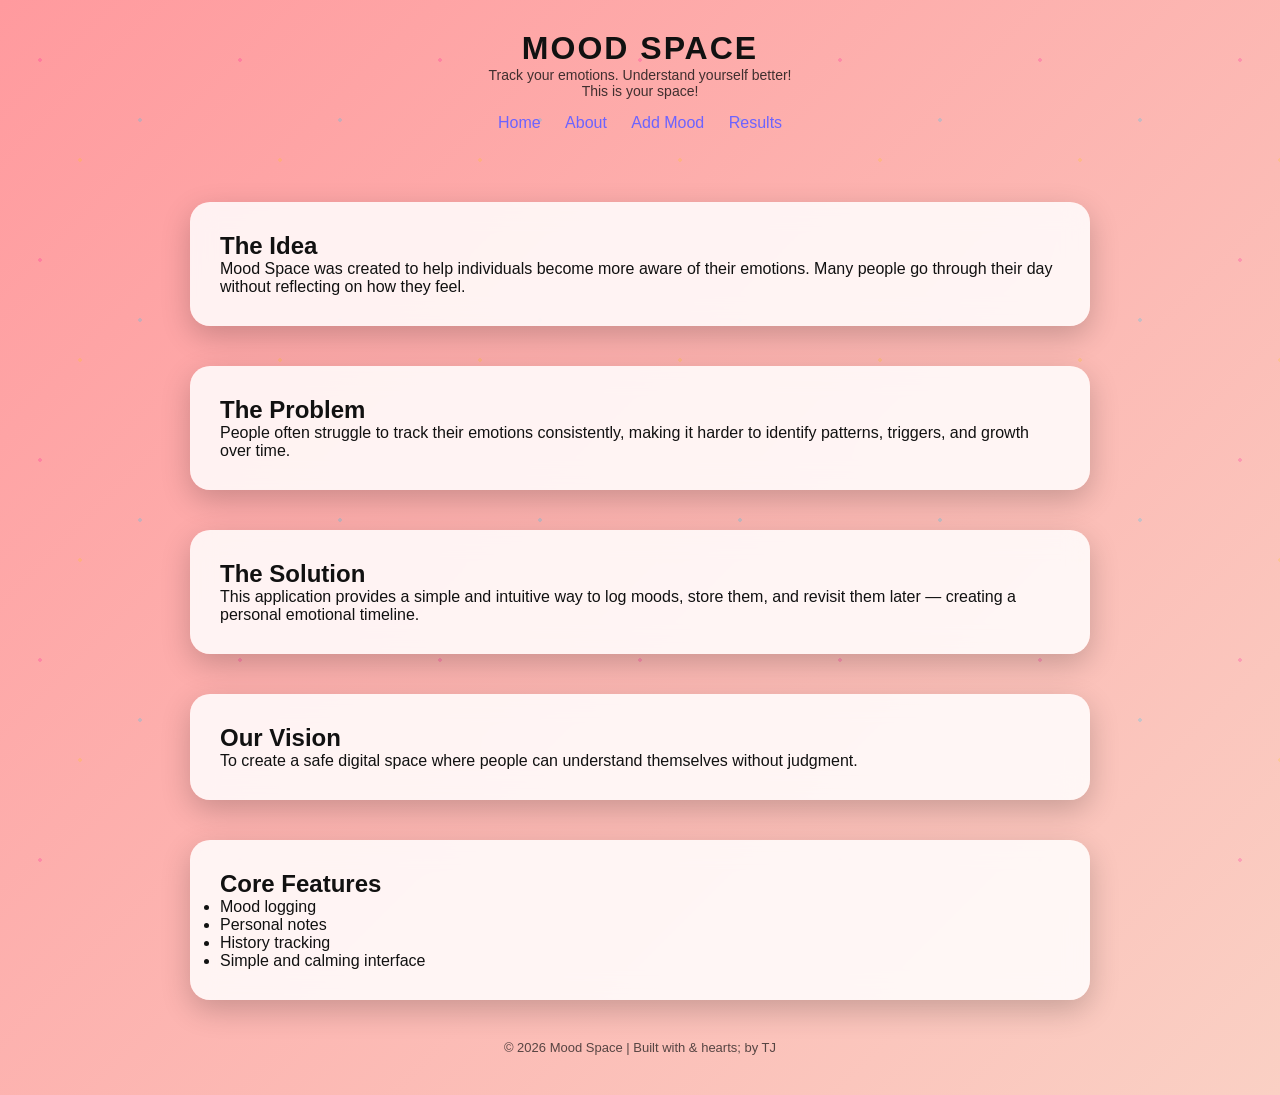
==== about.html @ 7ca96eb5 "Remove Google Fonts link for Permanent Marker from multiple HTML files" ====
<!doctype html>
<html lang="en">
  <head>
    <meta charset="UTF-8" />
    <meta name="viewport" content="width=device-width, initial-scale=1.0" />
    <link rel="stylesheet" href="style.css">
    <title>About|MoodSpace</title>
  </head>
  <body>
    <div class="scribble-bg"></div>
    <header>
       <h1>MOOD SPACE</h1>
      <p>Track your emotions. Understand yourself better!</p>
    
      <p>This is your space!</p>
      <nav>
        <a href="index.html">Home</a>
        <a href="about.html">About</a>
        <a href="mood.html">Add Mood</a>
        <a href="result.html">Results</a>
      </nav>
    </header>

    <main>
      <section>
        <h2>The Idea</h2>
        <p>
          Mood Space was created to help individuals become more aware of their
          emotions. Many people go through their day without reflecting on how
          they feel.
        </p>
      </section>

      <section>
        <h2>The Problem</h2>
        <p>
          People often struggle to track their emotions consistently, making it
          harder to identify patterns, triggers, and growth over time.
        </p>
      </section>

      <section>
        <h2>The Solution</h2>
        <p>
          This application provides a simple and intuitive way to log moods,
          store them, and revisit them later — creating a personal emotional
          timeline.
        </p>
      </section>

      <section class="vision">
        <h2>Our Vision</h2>
        <p>
          To create a safe digital space where people can understand themselves
          without judgment.
        </p>
      </section>

      <section class="features-list">
        <h2>Core Features</h2>
        <ul>
          <li>Mood logging</li>
          <li>Personal notes</li>
          <li>History tracking</li>
          <li>Simple and calming interface</li>
        </ul>
      </section>

      <footer>
        <p>© 2026 Mood Space | Built with & hearts; by TJ</p>
      </footer>
    </main>

    <script src="script.js"></script>
  </body>
</html>
---- style.css ----
/* RESET */
* {
  margin: 0;
  padding: 0;
  box-sizing: border-box;
  transition: all 0.3s ease;
}

/* background scribble */
.scribble-bg {
  position: fixed;
  top: 0;
  left: 0;
  width: 100%;
  height: 100%;
  pointer-events: none;

  background-image:
    radial-gradient(
      circle at 20% 30%,
      rgba(255, 0, 150, 0.2) 2px,
      transparent 2px
    ),
    radial-gradient(
      circle at 70% 60%,
      rgba(0, 200, 255, 0.2) 2px,
      transparent 2px
    ),
    radial-gradient(
      circle at 40% 80%,
      rgba(255, 200, 0, 0.2) 2px,
      transparent 2px
    );

  background-size: 200px 200px;
  animation: floatBg 20s linear infinite;
  z-index: 0;
}

@keyframes floatBg {
  from {
    transform: translateY(0px);
  }
  to {
    transform: translateY(-200px);
  }
}

body {
  font-family: "Segoe UI", sans-serif;
  color: #111;

  background: linear-gradient(135deg, #ff9a9e, #fad0c4, #fbc2eb, #a18cd1);

  background-size: 300% 300%;
  animation: gradientMove 10s ease infinite;
}

/* HEADER */
header {
  text-align: center;
  padding: 30px 20px;
}

header h1 {
  font-size: 32px;
  letter-spacing: 2px;
}

header p {
  font-size: 14px;
  opacity: 0.8;
}

/* NAV */
nav {
  margin-top: 15px;
}

nav a {
  margin: 0 10px;
  text-decoration: none;
  color: #6c63ff;
  font-weight: 500;
}

nav a:hover {
  text-decoration: underline;
}

/* SECTIONS */
section {
  margin: 40px auto;
  padding: 30px;
  max-width: 900px;
  border-radius: 20px;

  background: rgba(255, 255, 255, 0.85);
  backdrop-filter: blur(12px);

  box-shadow: 0 10px 30px rgba(0, 0, 0, 0.2);
}

/* home page  */
/* QUOTE */
.quote p {
  font-family: "Permanent Marker", cursive;
  font-size: 1.5rem;
  transform: rotate(-2deg);
  color: #ff4ecd;
}

.floating-words span {
  position: absolute;
  font-family: "Permanent Marker", cursive;
  font-size: 2rem;
  opacity: 0.1;
  animation: floatWords 10s infinite ease-in-out;
}

.floating-words span:nth-child(1) {
  top: 20%;
  left: 10%;
}
.floating-words span:nth-child(2) {
  top: 50%;
  left: 70%;
}
.floating-words span:nth-child(3) {
  top: 80%;
  left: 30%;
}
.floating-words span:nth-child(4) {
  top: 30%;
  left: 50%;
}

@keyframes floatWords {
  0% {
    transform: translateY(0);
  }
  50% {
    transform: translateY(-20px);
  }
  100% {
    transform: translateY(0);
  }
}

/* HERO */
.hero {
  text-align: center;
  background: linear-gradient(135deg, #ffecd2, #fcb69f);
}

.hero h2 {
  font-size: 36px;
  margin-bottom: 10px;
}

.hero button {
  margin-top: 15px;
  padding: 10px 20px;
  border: none;
  border-radius: 8px;
  background: #6c63ff;
  color: white;
  cursor: pointer;
}

.hero button:hover {
  transform: scale(1.05);
}

/* CARDS */
.card,
.stat-card {
  padding: 20px;
  border-radius: 15px;
  background: white;

  box-shadow: 0 8px 20px rgba(0, 0, 0, 0.15);

  border-left: 6px solid #6c63ff;
}

.card:nth-child(odd) {
  transform: rotate(-1deg);
}

.card:nth-child(even) {
  transform: rotate(1deg);
}

.card:nth-child(2) {
  border-left: 6px solid #ff6b6b;
}

.card:nth-child(3) {
  border-left: 6px solid #00c9a7;
}

.card:hover,
.stat-card:hover {
  transform: scale(1.03) rotate(-1deg);
}

/* FEATURES GRID FEEL */

.features {
  background: linear-gradient(135deg, #a1c4fd, #c2e9fb);
}

.stats {
  background: linear-gradient(135deg, #fbc2eb, #a6c1ee);
}

.features,
.stats {
  display: flex;
  flex-direction: column;
  gap: 10px;
}

/* QUOTE */
.quote {
  background: linear-gradient(135deg, #ffdde1, #ee9ca7);
  text-align: center;
  font-style: italic;
  font-size: 18px;
}

/* FORM */
.form-section form {
  display: flex;
  flex-direction: column;
  gap: 10px;
}

input,
select,
textarea {
  padding: 10px;
  border-radius: 8px;
  border: 1px solid #ccc;
}

.happy {
  background: #ffe066;
}
.sad {
  background: #74c0fc;
}
.angry {
  background: #ff6b6b;
}
.excited {
  background: #ff9f1c;
}
.tired {
  background: #adb5bd;
}

:root {
  --happy: #ffe066;
  --sad: #4dabf7;
  --angry: #ff6b6b;
  --calm: #a0e7e5;
  --dark: #111;
}

button {
  padding: 12px;
  border-radius: 10px;
  border: none;

  background: linear-gradient(135deg, #ff6b6b, #6c63ff);
  color: white;
  font-weight: bold;

  cursor: pointer;
}

button:hover {
  transform: scale(1.08);
  box-shadow: 0 5px 20px rgba(0, 0, 0, 0.3);
}

/* RESULT BOX */
#resultList {
  margin-top: 15px;
}

#resultList div {
  background: white;
  padding: 10px;
  border-radius: 8px;
  margin-bottom: 10px;
}

/* FOOTER */
footer {
  text-align: center;
  margin: 40px 0;
  font-size: 13px;
  opacity: 0.7;
}

/* FADE IN ANIMATION */
section {
  opacity: 0;
  transform: translateY(20px);
  animation: fadeIn 0.6s forwards;
}

@keyframes fadeIn {
  to {
    opacity: 1;
    transform: translateY(0);
  }
}

@keyframes gradientMove {
  0% {
    background-position: 0% 50%;
  }
  50% {
    background-position: 100% 50%;
  }
  100% {
    background-position: 0% 50%;
  }
}
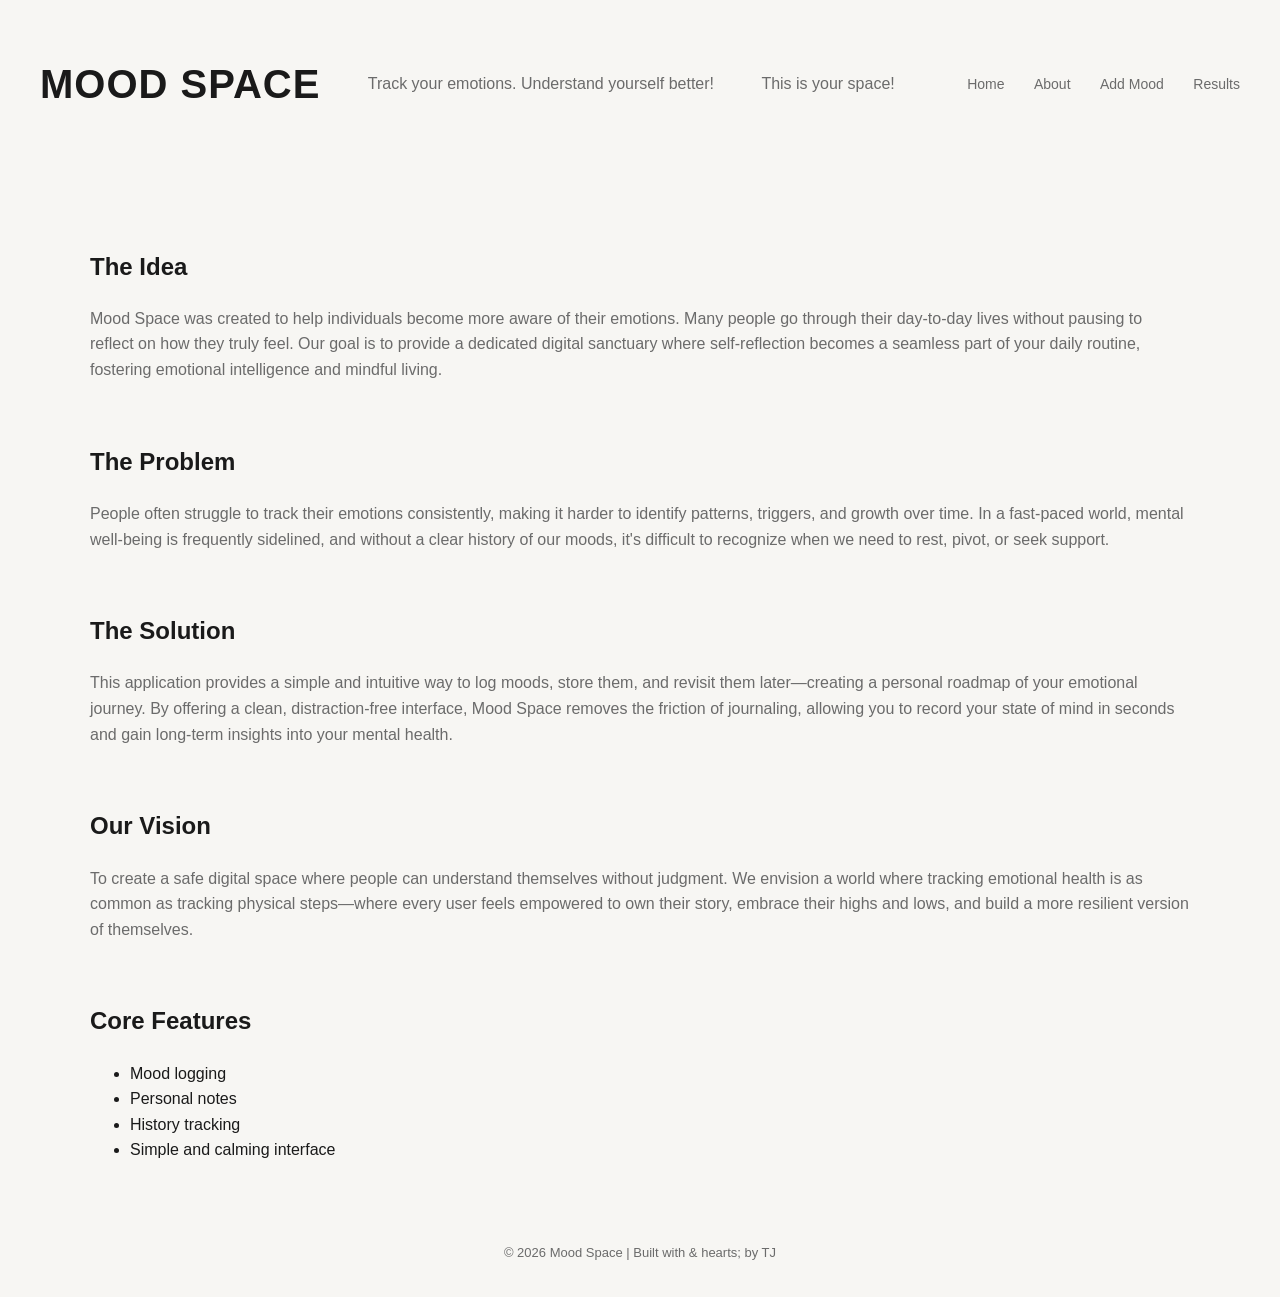
==== commit 6d420a3b: "Refactor content in about.html for clarity and improved emotional engagement" ====
--- a/about.html
+++ b/about.html
@@ -3,15 +3,15 @@
   <head>
     <meta charset="UTF-8" />
     <meta name="viewport" content="width=device-width, initial-scale=1.0" />
-    <link rel="stylesheet" href="style.css">
+    <link rel="stylesheet" href="style.css" />
     <title>About|MoodSpace</title>
   </head>
   <body>
     <div class="scribble-bg"></div>
     <header>
-       <h1>MOOD SPACE</h1>
+      <h1>MOOD SPACE</h1>
       <p>Track your emotions. Understand yourself better!</p>
-    
+
       <p>This is your space!</p>
       <nav>
         <a href="index.html">Home</a>
@@ -26,8 +26,11 @@
         <h2>The Idea</h2>
         <p>
           Mood Space was created to help individuals become more aware of their
-          emotions. Many people go through their day without reflecting on how
-          they feel.
+          emotions. Many people go through their day-to-day lives without
+          pausing to reflect on how they truly feel. Our goal is to provide a
+          dedicated digital sanctuary where self-reflection becomes a seamless
+          part of your daily routine, fostering emotional intelligence and
+          mindful living.
         </p>
       </section>
 
@@ -35,7 +38,10 @@
         <h2>The Problem</h2>
         <p>
           People often struggle to track their emotions consistently, making it
-          harder to identify patterns, triggers, and growth over time.
+          harder to identify patterns, triggers, and growth over time. In a
+          fast-paced world, mental well-being is frequently sidelined, and
+          without a clear history of our moods, it's difficult to recognize when
+          we need to rest, pivot, or seek support.
         </p>
       </section>
 
@@ -43,8 +49,11 @@
         <h2>The Solution</h2>
         <p>
           This application provides a simple and intuitive way to log moods,
-          store them, and revisit them later — creating a personal emotional
-          timeline.
+          store them, and revisit them later—creating a personal roadmap of your
+          emotional journey. By offering a clean, distraction-free interface,
+          Mood Space removes the friction of journaling, allowing you to record
+          your state of mind in seconds and gain long-term insights into your
+          mental health.
         </p>
       </section>
 
@@ -52,7 +61,10 @@
         <h2>Our Vision</h2>
         <p>
           To create a safe digital space where people can understand themselves
-          without judgment.
+          without judgment. We envision a world where tracking emotional health
+          is as common as tracking physical steps—where every user feels
+          empowered to own their story, embrace their highs and lows, and build
+          a more resilient version of themselves.
         </p>
       </section>
 
--- a/style.css
+++ b/style.css
@@ -1,333 +1,272 @@
-/* RESET */
-* {
+/* =========================
+   MOOD SPACE DESIGN SYSTEM
+   ========================= */
+
+:root {
+  --bg: #f7f6f3;
+  --surface: #ffffff;
+
+  --text-main: #1a1a1a;
+  --text-secondary: #6b6b6b;
+
+  --accent: #6b6bff;
+
+  --happy: #e6c97a;
+  --sad: #7a9cc6;
+  --angry: #c46b6b;
+  --excited: #b48ead;
+  --tired: #9e9e9e;
+
+  --radius: 16px;
+}
+
+/* =========================
+   BASE
+   ========================= */
+
+body {
   margin: 0;
-  padding: 0;
-  box-sizing: border-box;
-  transition: all 0.3s ease;
-}
-
-/* background scribble */
-.scribble-bg {
-  position: fixed;
-  top: 0;
-  left: 0;
-  width: 100%;
-  height: 100%;
-  pointer-events: none;
-
-  background-image:
-    radial-gradient(
-      circle at 20% 30%,
-      rgba(255, 0, 150, 0.2) 2px,
-      transparent 2px
-    ),
-    radial-gradient(
-      circle at 70% 60%,
-      rgba(0, 200, 255, 0.2) 2px,
-      transparent 2px
-    ),
-    radial-gradient(
-      circle at 40% 80%,
-      rgba(255, 200, 0, 0.2) 2px,
-      transparent 2px
-    );
-
-  background-size: 200px 200px;
-  animation: floatBg 20s linear infinite;
-  z-index: 0;
-}
-
-@keyframes floatBg {
-  from {
-    transform: translateY(0px);
-  }
-  to {
-    transform: translateY(-200px);
-  }
-}
-
-body {
-  font-family: "Segoe UI", sans-serif;
-  color: #111;
-
-  background: linear-gradient(135deg, #ff9a9e, #fad0c4, #fbc2eb, #a18cd1);
-
-  background-size: 300% 300%;
-  animation: gradientMove 10s ease infinite;
-}
-
-/* HEADER */
+  font-family: 'Inter', sans-serif;
+  background: var(--bg);
+  color: var(--text-main);
+  line-height: 1.6;
+}
+
+/* =========================
+   LAYOUT
+   ========================= */
+
+main {
+  max-width: 1100px;
+  margin: 0 auto;
+  padding: 20px;
+}
+
+section {
+  margin: 60px 0;
+}
+
+/* =========================
+   HEADER + NAV
+   ========================= */
+
 header {
+  display: flex;
+  justify-content: space-between;
+  align-items: center;
+  padding: 25px 40px;
+}
+
+header h1 {
+  font-size: 40px;
+  letter-spacing: 1px;
+}
+
+nav a {
+  margin-left: 25px;
+  text-decoration: none;
+  color: var(--text-secondary);
+  font-size: 14px;
+  font-weight: 500;
+  transition: 0.2s;
+}
+
+nav a:hover {
+  color: var(--text-main);
+}
+
+/* =========================
+   HERO
+   ========================= */
+
+.hero {
+  margin: 0;
   text-align: center;
-  padding: 30px 20px;
-}
-
-header h1 {
-  font-size: 32px;
-  letter-spacing: 2px;
-}
-
-header p {
+  padding: 80px 20px;
+}
+
+.hero h2 {
+  font-size: 2.5rem;
+  font-weight: 600;
+}
+
+.hero p {
+  max-width: 600px;
+  margin: 10px auto;
+  color: var(--text-secondary);
+}
+
+/* =========================
+   BUTTON
+   ========================= */
+
+button {
+  margin-top: 20px;
+  padding: 12px 24px;
+  border-radius: 999px;
+  border: none;
+
+  background: var(--text-main);
+  color: white;
+
   font-size: 14px;
-  opacity: 0.8;
-}
-
-/* NAV */
-nav {
-  margin-top: 15px;
-}
-
-nav a {
-  margin: 0 10px;
-  text-decoration: none;
-  color: #6c63ff;
-  font-weight: 500;
-}
-
-nav a:hover {
-  text-decoration: underline;
-}
-
-/* SECTIONS */
-section {
-  margin: 40px auto;
-  padding: 30px;
-  max-width: 900px;
-  border-radius: 20px;
-
-  background: rgba(255, 255, 255, 0.85);
-  backdrop-filter: blur(12px);
-
-  box-shadow: 0 10px 30px rgba(0, 0, 0, 0.2);
-}
-
-/* home page  */
-/* QUOTE */
-.quote p {
-  font-family: "Permanent Marker", cursive;
-  font-size: 1.5rem;
-  transform: rotate(-2deg);
-  color: #ff4ecd;
-}
-
-.floating-words span {
-  position: absolute;
-  font-family: "Permanent Marker", cursive;
-  font-size: 2rem;
-  opacity: 0.1;
-  animation: floatWords 10s infinite ease-in-out;
-}
-
-.floating-words span:nth-child(1) {
-  top: 20%;
-  left: 10%;
-}
-.floating-words span:nth-child(2) {
-  top: 50%;
-  left: 70%;
-}
-.floating-words span:nth-child(3) {
-  top: 80%;
-  left: 30%;
-}
-.floating-words span:nth-child(4) {
-  top: 30%;
-  left: 50%;
-}
-
-@keyframes floatWords {
-  0% {
-    transform: translateY(0);
-  }
-  50% {
-    transform: translateY(-20px);
-  }
-  100% {
-    transform: translateY(0);
-  }
-}
-
-/* HERO */
-.hero {
-  text-align: center;
-  background: linear-gradient(135deg, #ffecd2, #fcb69f);
-}
-
-.hero h2 {
-  font-size: 36px;
-  margin-bottom: 10px;
-}
-
-.hero button {
-  margin-top: 15px;
-  padding: 10px 20px;
-  border: none;
-  border-radius: 8px;
-  background: #6c63ff;
-  color: white;
   cursor: pointer;
-}
-
-.hero button:hover {
-  transform: scale(1.05);
-}
-
-/* CARDS */
+
+  transition: all 0.25s ease;
+}
+
+button:hover {
+  transform: translateY(-2px);
+  background: #333;
+}
+
+/* =========================
+   CARDS + FEATURES
+   ========================= */
+
+.features {
+  display: grid;
+  grid-template-columns: repeat(auto-fit, minmax(250px, 1fr));
+  gap: 20px;
+}
+
 .card,
-.stat-card {
-  padding: 20px;
-  border-radius: 15px;
-  background: white;
-
-  box-shadow: 0 8px 20px rgba(0, 0, 0, 0.15);
-
-  border-left: 6px solid #6c63ff;
-}
-
-.card:nth-child(odd) {
-  transform: rotate(-1deg);
-}
-
-.card:nth-child(even) {
-  transform: rotate(1deg);
-}
-
-.card:nth-child(2) {
-  border-left: 6px solid #ff6b6b;
-}
-
-.card:nth-child(3) {
-  border-left: 6px solid #00c9a7;
-}
-
-.card:hover,
-.stat-card:hover {
-  transform: scale(1.03) rotate(-1deg);
-}
-
-/* FEATURES GRID FEEL */
-
-.features {
-  background: linear-gradient(135deg, #a1c4fd, #c2e9fb);
-}
-
-.stats {
-  background: linear-gradient(135deg, #fbc2eb, #a6c1ee);
-}
-
-.features,
-.stats {
+.stat-card,
+.form-section,
+.tips,
+.mood-preview {
+  background: var(--surface);
+  border-radius: var(--radius);
+  padding: 24px;
+
+  box-shadow: 0 10px 30px rgba(0,0,0,0.05);
+}
+
+/* =========================
+   TEXT
+   ========================= */
+
+h1, h2, h3 {
+  font-weight: 600;
+}
+
+p {
+  color: var(--text-secondary);
+}
+
+/* =========================
+   FORM
+   ========================= */
+
+form {
   display: flex;
   flex-direction: column;
-  gap: 10px;
-}
-
-/* QUOTE */
-.quote {
-  background: linear-gradient(135deg, #ffdde1, #ee9ca7);
-  text-align: center;
-  font-style: italic;
-  font-size: 18px;
-}
-
-/* FORM */
-.form-section form {
-  display: flex;
-  flex-direction: column;
-  gap: 10px;
 }
 
 input,
 select,
 textarea {
-  padding: 10px;
-  border-radius: 8px;
-  border: 1px solid #ccc;
-}
-
-.happy {
-  background: #ffe066;
-}
-.sad {
-  background: #74c0fc;
-}
-.angry {
-  background: #ff6b6b;
-}
-.excited {
-  background: #ff9f1c;
-}
-.tired {
-  background: #adb5bd;
-}
-
-:root {
-  --happy: #ffe066;
-  --sad: #4dabf7;
-  --angry: #ff6b6b;
-  --calm: #a0e7e5;
-  --dark: #111;
-}
-
-button {
+  width: 100%;
   padding: 12px;
+  margin-top: 10px;
+
   border-radius: 10px;
-  border: none;
-
-  background: linear-gradient(135deg, #ff6b6b, #6c63ff);
-  color: white;
-  font-weight: bold;
-
-  cursor: pointer;
-}
-
-button:hover {
-  transform: scale(1.08);
-  box-shadow: 0 5px 20px rgba(0, 0, 0, 0.3);
-}
-
-/* RESULT BOX */
-#resultList {
-  margin-top: 15px;
-}
-
-#resultList div {
-  background: white;
-  padding: 10px;
-  border-radius: 8px;
-  margin-bottom: 10px;
-}
-
-/* FOOTER */
+  border: 1px solid #ddd;
+
+  font-size: 14px;
+}
+
+textarea {
+  min-height: 100px;
+}
+
+input:focus,
+select:focus,
+textarea:focus {
+  outline: none;
+  border: 1px solid var(--accent);
+}
+
+/* =========================
+   MOOD VISUALS
+   ========================= */
+
+.mood-card {
+  padding: 16px;
+  border-radius: 12px;
+  margin-bottom: 15px;
+  background: var(--surface);
+}
+
+.mood-happy { border-left: 5px solid var(--happy); }
+.mood-sad { border-left: 5px solid var(--sad); }
+.mood-angry { border-left: 5px solid var(--angry); }
+.mood-excited { border-left: 5px solid var(--excited); }
+.mood-tired { border-left: 5px solid var(--tired); }
+
+/* =========================
+   SECTIONS
+   ========================= */
+
+.why {
+  max-width: 700px;
+}
+
+.stats {
+  display: grid;
+  grid-template-columns: repeat(auto-fit, minmax(220px, 1fr));
+  gap: 20px;
+}
+
+.quote {
+  text-align: center;
+  font-style: italic;
+  font-size: 1.1rem;
+}
+
+/* =========================
+   FOOTER
+   ========================= */
+
 footer {
+  margin-top: 80px;
   text-align: center;
-  margin: 40px 0;
   font-size: 13px;
-  opacity: 0.7;
-}
-
-/* FADE IN ANIMATION */
+  color: var(--text-secondary);
+}
+
+/* =========================
+   ANIMATION
+   ========================= */
+
 section {
   opacity: 0;
   transform: translateY(20px);
-  animation: fadeIn 0.6s forwards;
-}
-
-@keyframes fadeIn {
+  animation: fadeUp 0.6s ease forwards;
+}
+
+@keyframes fadeUp {
   to {
     opacity: 1;
     transform: translateY(0);
   }
 }
 
-@keyframes gradientMove {
-  0% {
-    background-position: 0% 50%;
-  }
-  50% {
-    background-position: 100% 50%;
-  }
-  100% {
-    background-position: 0% 50%;
-  }
-}
+/* =========================
+   RESPONSIVE
+   ========================= */
+
+@media (max-width: 768px) {
+  header {
+    flex-direction: column;
+    gap: 10px;
+  }
+
+  nav a {
+    margin: 0 10px;
+  }
+
+  .hero h2 {
+    font-size: 2rem;
+  }
+}
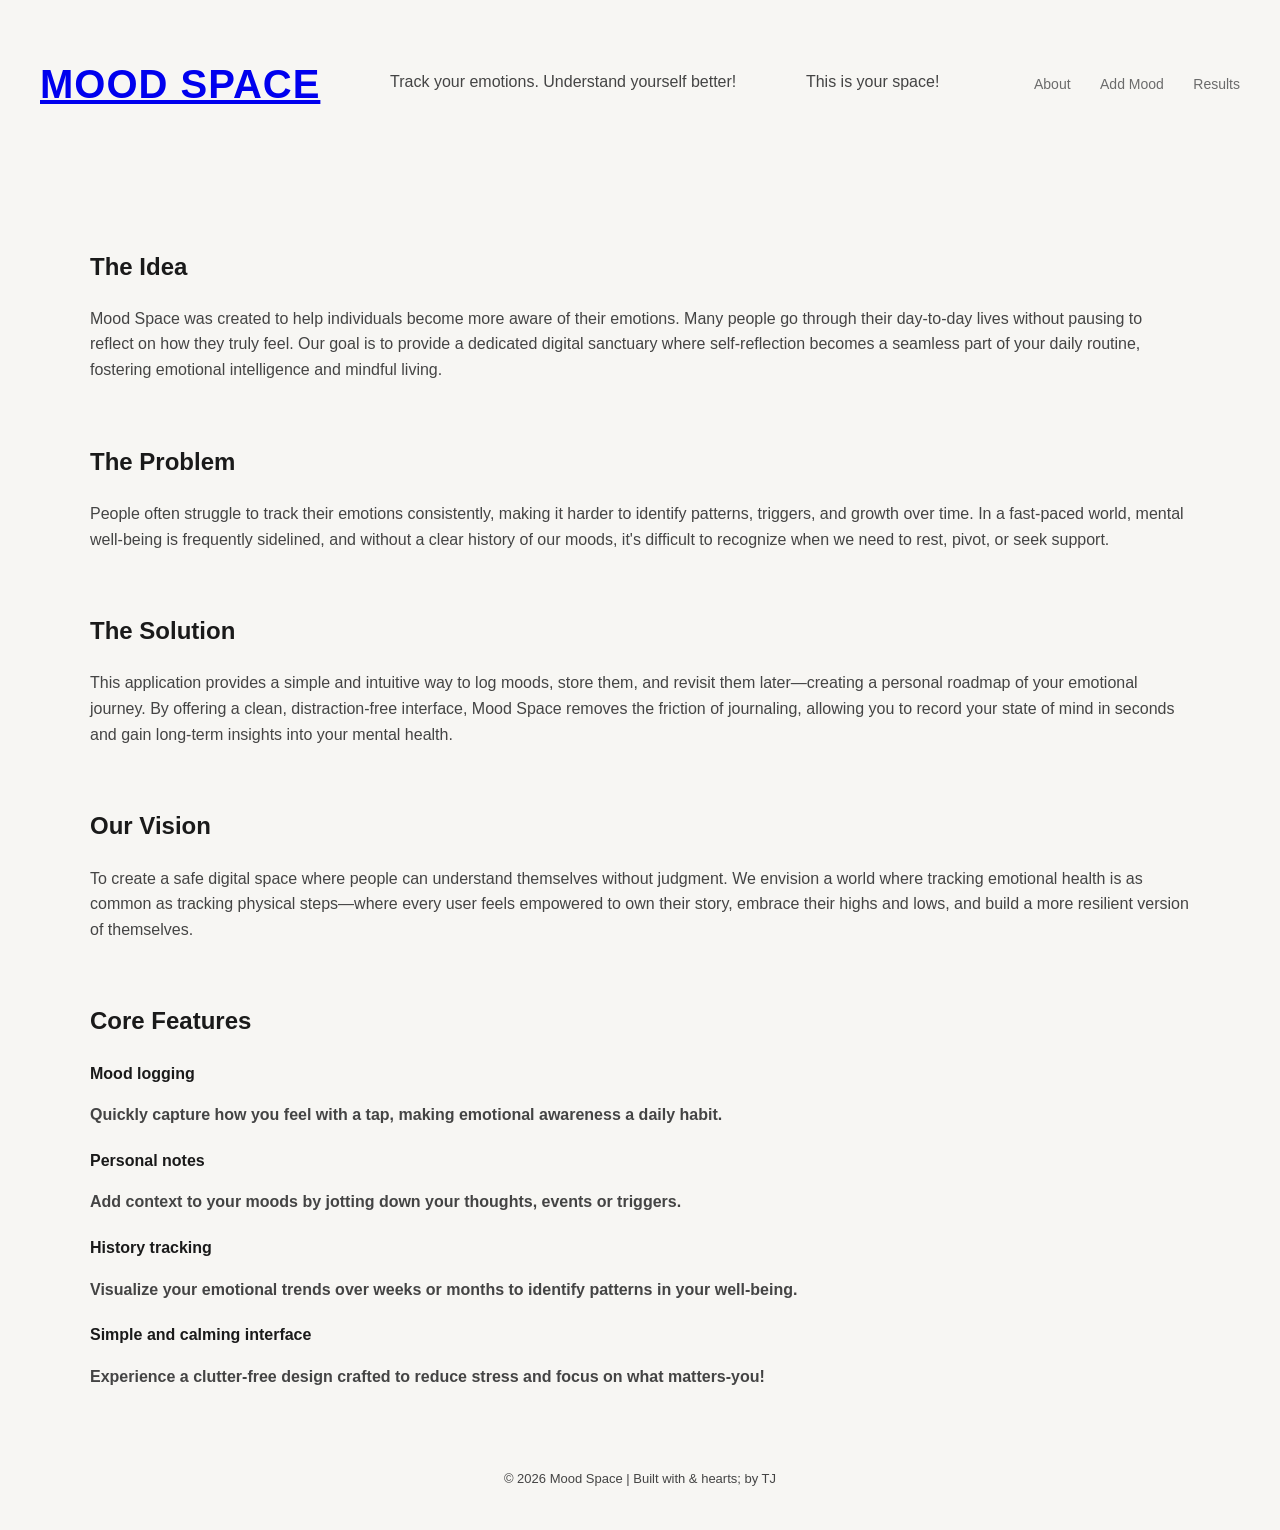
==== commit 79a127ed: "Refactor header links and enhance feature descriptions for improved navigation and clarity" ====
--- a/about.html
+++ b/about.html
@@ -9,12 +9,11 @@
   <body>
     <div class="scribble-bg"></div>
     <header>
-      <h1>MOOD SPACE</h1>
+      <h1><a href="index.html">MOOD SPACE</a></h1>
       <p>Track your emotions. Understand yourself better!</p>
 
       <p>This is your space!</p>
       <nav>
-        <a href="index.html">Home</a>
         <a href="about.html">About</a>
         <a href="mood.html">Add Mood</a>
         <a href="result.html">Results</a>
@@ -70,11 +69,27 @@
 
       <section class="features-list">
         <h2>Core Features</h2>
-        <ul>
+        <ul class="features-grid">
           <li>Mood logging</li>
+          <p>
+            Quickly capture how you feel with a tap, making emotional awareness
+            a daily habit.
+          </p>
           <li>Personal notes</li>
+          <p>
+            Add context to your moods by jotting down your thoughts, events or
+            triggers.
+          </p>
           <li>History tracking</li>
+          <p>
+            Visualize your emotional trends over weeks or months to identify
+            patterns in your well-being.
+          </p>
           <li>Simple and calming interface</li>
+          <p>
+            Experience a clutter-free design crafted to reduce stress and focus
+            on what matters-you!
+          </p>
         </ul>
       </section>
 
--- a/style.css
+++ b/style.css
@@ -26,7 +26,7 @@
 
 body {
   margin: 0;
-  font-family: 'Inter', sans-serif;
+  font-family: "Inter", sans-serif;
   background: var(--bg);
   color: var(--text-main);
   line-height: 1.6;
@@ -60,6 +60,8 @@
 header h1 {
   font-size: 40px;
   letter-spacing: 1px;
+  text-decoration: none;
+  color: inherit;
 }
 
 nav a {
@@ -95,6 +97,12 @@
   margin: 10px auto;
   color: var(--text-secondary);
 }
+
+/* ==========================
+ABOUT PAGE
+============================= */
+
+
 
 /* =========================
    BUTTON
@@ -139,19 +147,37 @@
   border-radius: var(--radius);
   padding: 24px;
 
-  box-shadow: 0 10px 30px rgba(0,0,0,0.05);
+  box-shadow: 0 10px 30px rgba(0, 0, 0, 0.05);
 }
 
 /* =========================
    TEXT
    ========================= */
 
-h1, h2, h3 {
+h1,
+h2,
+h3 {
   font-weight: 600;
 }
 
 p {
-  color: var(--text-secondary);
+  /* color: var(--text-secondary); */
+  line-height: 1.6;
+  margin-bottom: 20px;
+  color: #444;
+}
+
+ul {
+  padding-left: 1.5rem;
+  margin-left: 0;
+  list-style-type: none;
+  padding: 0;
+  margin: 0;
+  font-weight: bold;
+}
+
+li {
+  margin-top: 10px;
 }
 
 /* =========================
@@ -198,11 +224,21 @@
   background: var(--surface);
 }
 
-.mood-happy { border-left: 5px solid var(--happy); }
-.mood-sad { border-left: 5px solid var(--sad); }
-.mood-angry { border-left: 5px solid var(--angry); }
-.mood-excited { border-left: 5px solid var(--excited); }
-.mood-tired { border-left: 5px solid var(--tired); }
+.mood-happy {
+  border-left: 5px solid var(--happy);
+}
+.mood-sad {
+  border-left: 5px solid var(--sad);
+}
+.mood-angry {
+  border-left: 5px solid var(--angry);
+}
+.mood-excited {
+  border-left: 5px solid var(--excited);
+}
+.mood-tired {
+  border-left: 5px solid var(--tired);
+}
 
 /* =========================
    SECTIONS
@@ -269,4 +305,4 @@
   .hero h2 {
     font-size: 2rem;
   }
-}+}
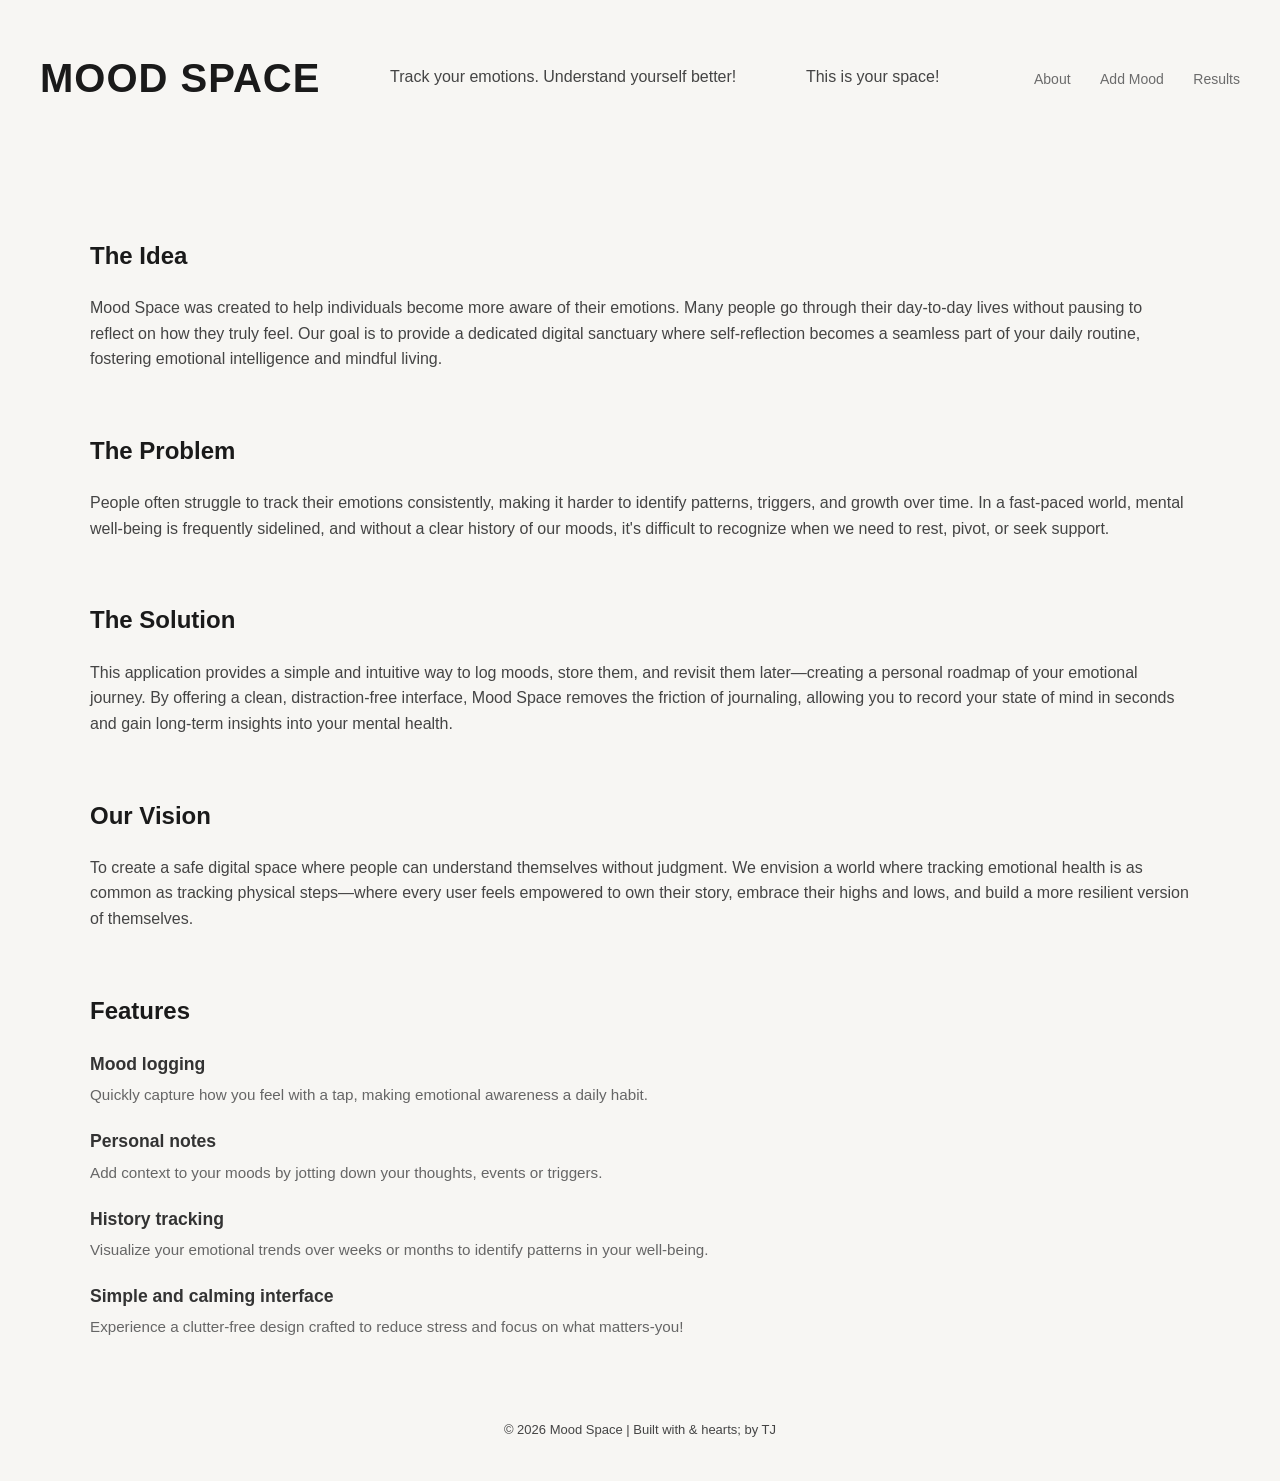
==== commit 1e2ce347: "Refactor features section title and enhance styling for improved clarity and presentation" ====
--- a/about.html
+++ b/about.html
@@ -68,8 +68,7 @@
       </section>
 
       <section class="features-list">
-        <h2>Core Features</h2>
-        <ul class="features-grid">
+        <h2>Features</h2>
           <li>Mood logging</li>
           <p>
             Quickly capture how you feel with a tap, making emotional awareness
--- a/style.css
+++ b/style.css
@@ -57,11 +57,12 @@
   padding: 25px 40px;
 }
 
-header h1 {
+header h1 a {
   font-size: 40px;
   letter-spacing: 1px;
   text-decoration: none;
   color: inherit;
+  transition: 0.3s ease;
 }
 
 nav a {
@@ -102,7 +103,22 @@
 ABOUT PAGE
 ============================= */
 
-
+/* Style the titles (<li> or <strong> tags) */
+.features-list li {
+  font-weight: bold;
+  font-size: 1.1rem;
+  margin-top: 20px; /* Adds space between groups */
+  color: #333;
+  list-style: none; /* Ensures no bullets */
+}
+
+/* Style the description (<p> tags) */
+.features-list p {
+  color: #666; /* Lighter gray makes it look cleaner */
+  font-size: 0.95rem;
+  margin-top: 5px;
+  line-height: 1.6;
+}
 
 /* =========================
    BUTTON
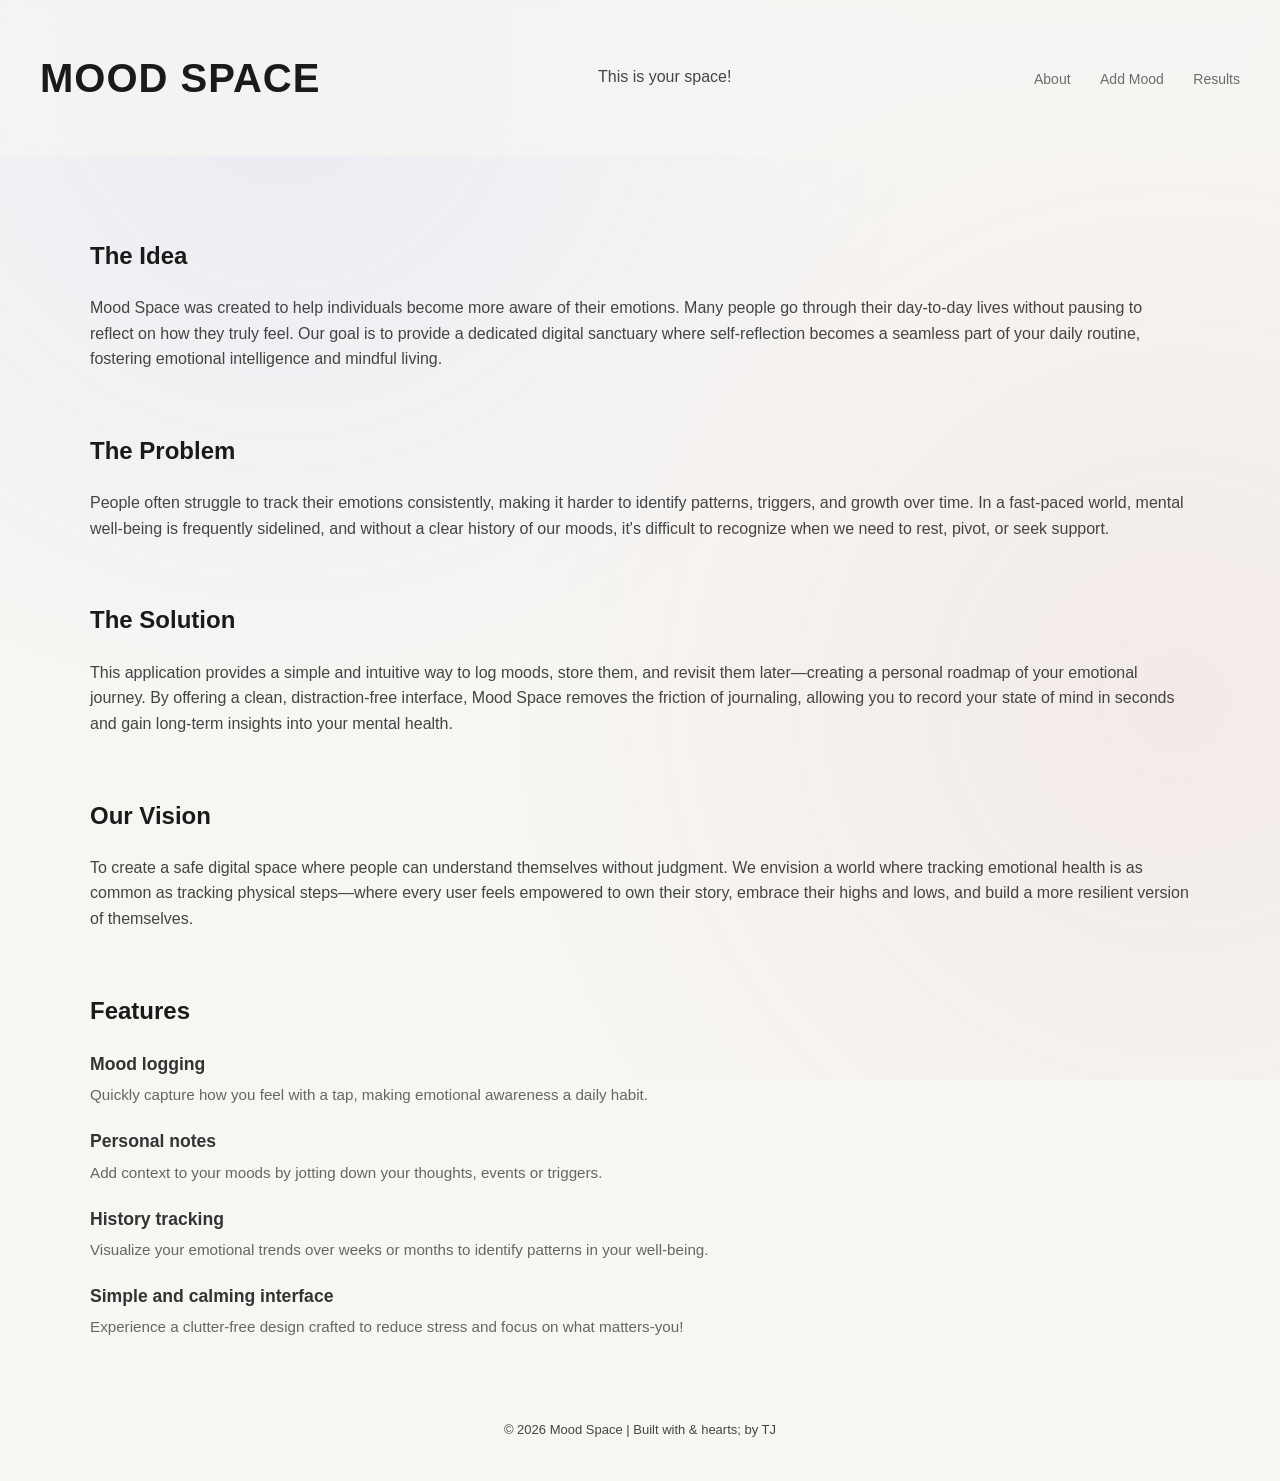
==== commit b6bf16be: "Refactor about, index, result, and mood pages for improved clarity and emotional engagement; enhance" ====
--- a/about.html
+++ b/about.html
@@ -7,11 +7,8 @@
     <title>About|MoodSpace</title>
   </head>
   <body>
-    <div class="scribble-bg"></div>
     <header>
       <h1><a href="index.html">MOOD SPACE</a></h1>
-      <p>Track your emotions. Understand yourself better!</p>
-
       <p>This is your space!</p>
       <nav>
         <a href="about.html">About</a>
--- a/style.css
+++ b/style.css
@@ -276,6 +276,13 @@
   font-size: 1.1rem;
 }
 
+.signature {
+  text-align: center;
+  font-size: 0.9rem;
+  color: #888;
+  margin-top: 80px;
+}
+
 /* =========================
    FOOTER
    ========================= */
@@ -322,3 +329,128 @@
     font-size: 2rem;
   }
 }
+
+
+/* =========================
+   TJ SIGNATURE UPGRADE
+   ========================= */
+
+/* BACKGROUND GLOW (makes it feel alive) */
+body::before {
+  content: "";
+  position: fixed;
+  top: -20%;
+  left: -20%;
+  width: 140%;
+  height: 140%;
+  background: radial-gradient(circle at 30% 20%, rgba(107,107,255,0.08), transparent 40%),
+              radial-gradient(circle at 80% 70%, rgba(196,107,107,0.08), transparent 40%);
+  z-index: -1;
+}
+
+/* HERO = STATEMENT PIECE */
+.hero h2 {
+  font-size: 3rem;
+  letter-spacing: -1px;
+  line-height: 1.2;
+}
+
+.hero p {
+  font-size: 1.05rem;
+}
+
+/* BUTTON = SOFT PREMIUM */
+button {
+  background: linear-gradient(135deg, #1a1a1a, #3a3a3a);
+  border: none;
+}
+
+button:hover {
+  transform: translateY(-3px) scale(1.02);
+}
+
+/* CARDS = INTERACTIVE */
+.card,
+.stat-card {
+  transition: all 0.3s ease;
+  cursor: pointer;
+}
+
+.card:hover,
+.stat-card:hover {
+  transform: translateY(-6px);
+  box-shadow: 0 20px 40px rgba(0,0,0,0.08);
+}
+
+/* FEATURE TITLES POP */
+.card h3 {
+  font-size: 1.2rem;
+}
+
+/* NAV = CLEAN + FLOATY */
+header {
+  backdrop-filter: blur(10px);
+  position: sticky;
+  top: 0;
+  background: rgba(247,246,243,0.7);
+}
+
+/* LINKS FEEL PREMIUM */
+nav a {
+  position: relative;
+}
+
+nav a::after {
+  content: "";
+  position: absolute;
+  left: 0;
+  bottom: -3px;
+  width: 0%;
+  height: 2px;
+  background: var(--text-main);
+  transition: 0.3s;
+}
+
+nav a:hover::after {
+  width: 100%;
+}
+
+/* QUOTE = EDITORIAL STYLE */
+.quote p {
+  font-size: 1.3rem;
+  max-width: 600px;
+  margin: auto;
+  line-height: 1.5;
+}
+
+/* MOOD PREVIEW = VISUAL FEEDBACK */
+.mood-preview {
+  transition: 0.3s ease;
+}
+
+.mood-preview.active {
+  border: 1px solid var(--accent);
+}
+
+/* FORM = LESS BORING */
+select, textarea {
+  transition: 0.2s;
+}
+
+select:hover, textarea:hover {
+  border-color: var(--accent);
+}
+
+/* RESULT CARDS = MORE PERSONAL */
+.mood-card {
+  transition: 0.3s;
+}
+
+.mood-card:hover {
+  transform: scale(1.01);
+}
+
+/* SCROLL FEEL */
+html {
+  scroll-behavior: smooth;
+}
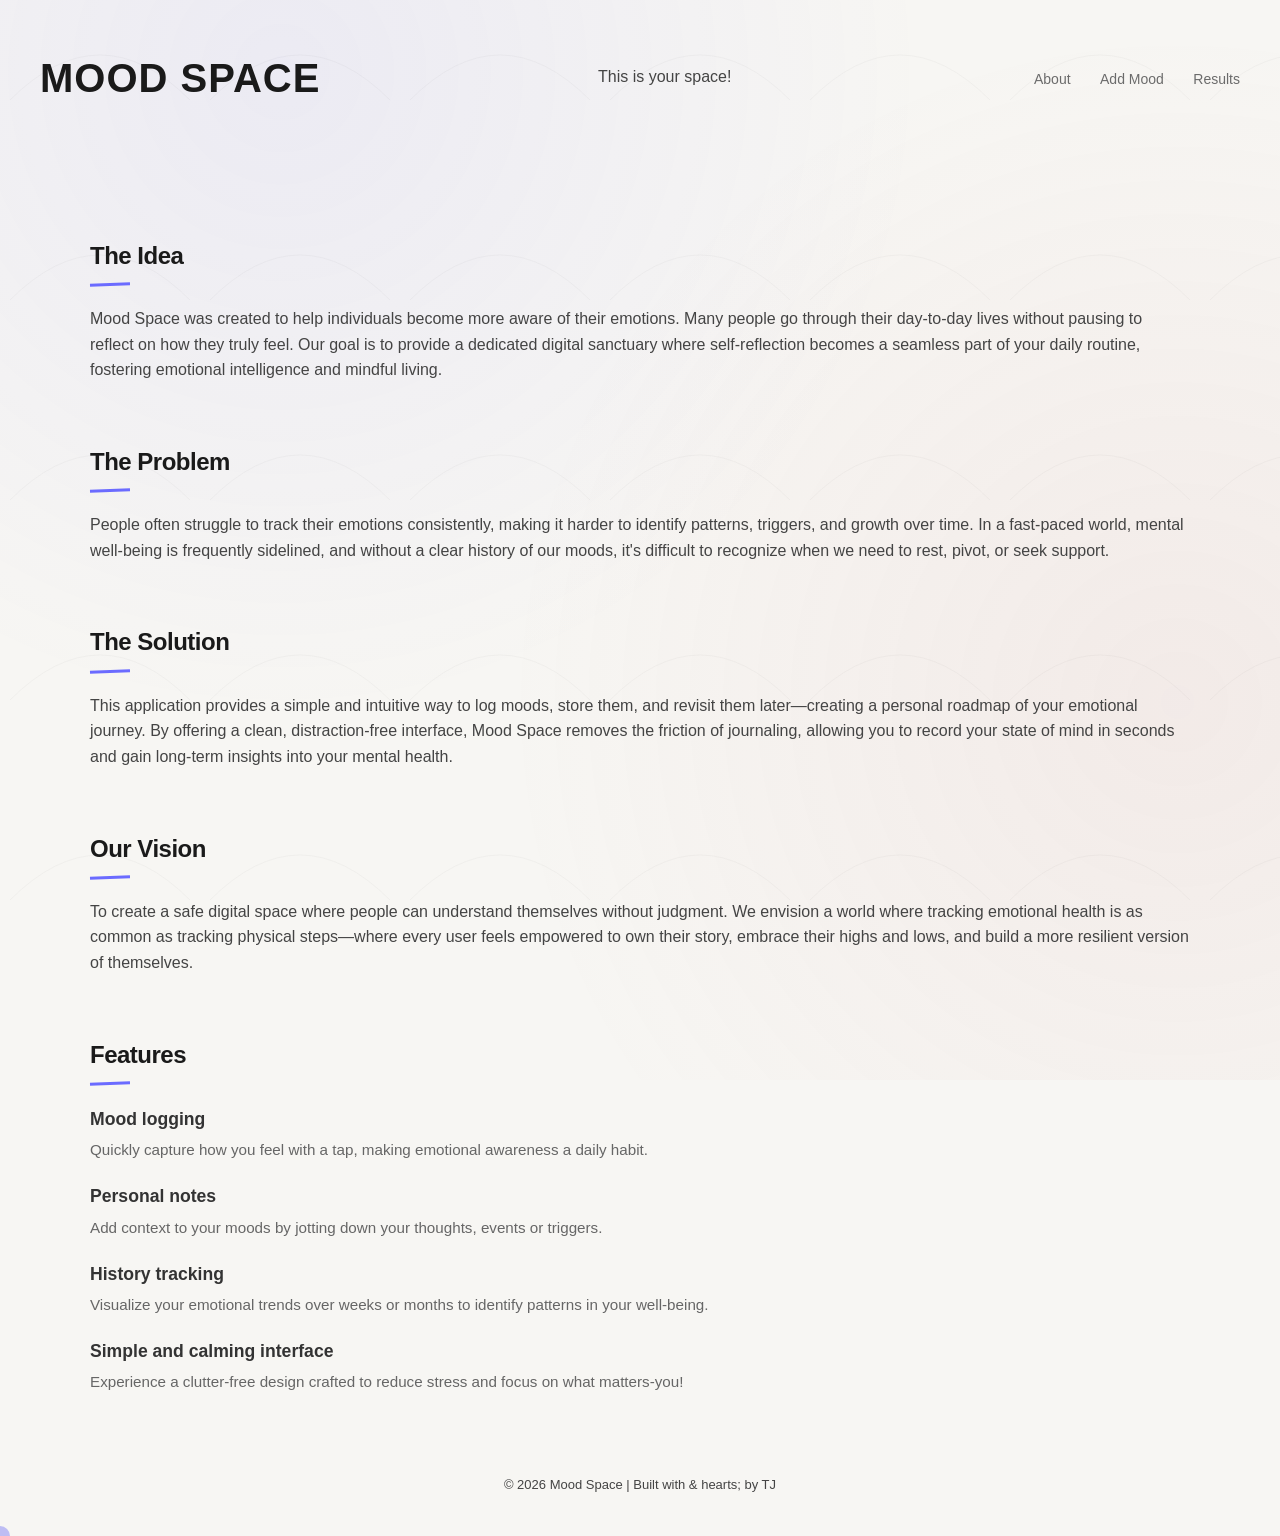
==== commit aa4189de: "Add cursor div to about, index, mood, and result pages for enhanced interactivity" ====
--- a/about.html
+++ b/about.html
@@ -94,6 +94,7 @@
       </footer>
     </main>
 
+    <div class="cursor"></div>
     <script src="script.js"></script>
   </body>
 </html>
--- a/style.css
+++ b/style.css
@@ -332,7 +332,7 @@
 
 
 /* =========================
-   TJ SIGNATURE UPGRADE
+   SIGNATURE UPGRADE
    ========================= */
 
 /* BACKGROUND GLOW (makes it feel alive) */
@@ -387,14 +387,6 @@
   font-size: 1.2rem;
 }
 
-/* NAV = CLEAN + FLOATY */
-header {
-  backdrop-filter: blur(10px);
-  position: sticky;
-  top: 0;
-  background: rgba(247,246,243,0.7);
-}
-
 /* LINKS FEEL PREMIUM */
 nav a {
   position: relative;
@@ -454,3 +446,93 @@
 html {
   scroll-behavior: smooth;
 }
+
+/* =========================
+   ARTISTIC LAYER
+   ========================= */
+
+/* HAND-DRAWN LINES */
+body::after {
+  content: "";
+  position: fixed;
+  top: 0;
+  left: 0;
+  width: 100%;
+  height: 100%;
+  pointer-events: none;
+
+  background-image: 
+    url("data:image/svg+xml,%3Csvg width='200' height='200' xmlns='http://www.w3.org/2000/svg'%3E%3Cpath d='M10 100 Q 100 10 190 100' stroke='%231a1a1a' fill='none' stroke-width='1' opacity='0.08'/%3E%3C/svg%3E");
+
+  background-repeat: repeat;
+  opacity: 0.4;
+}
+
+/* FLOATING SHAPES */
+.hero::before {
+  content: "";
+  position: absolute;
+  top: 10%;
+  left: 10%;
+  width: 120px;
+  height: 120px;
+
+  border: 2px solid rgba(0,0,0,0.1);
+  border-radius: 50%;
+
+  animation: float 6s ease-in-out infinite;
+}
+
+.hero::after {
+  content: "";
+  position: absolute;
+  bottom: 10%;
+  right: 15%;
+  width: 80px;
+  height: 80px;
+
+  border: 2px dashed rgba(0,0,0,0.1);
+  border-radius: 20%;
+
+  animation: float 8s ease-in-out infinite;
+}
+
+@keyframes float {
+  0% { transform: translateY(0px); }
+  50% { transform: translateY(-15px); }
+  100% { transform: translateY(0px); }
+}
+
+/* TEXT FEELS MORE HUMAN */
+h2 {
+  letter-spacing: -0.5px;
+}
+
+/* IMPERFECT UNDERLINE */
+h2::after {
+  content: "";
+  display: block;
+  width: 40px;
+  height: 3px;
+  background: var(--accent);
+  margin-top: 8px;
+
+  transform: rotate(-2deg);
+}
+
+/* CURSOR GLOW */
+body {
+  cursor: cell;
+}
+
+.cursor {
+  position: fixed;
+  width: 20px;
+  height: 20px;
+  border-radius: 50%;
+  background: rgba(107,107,255,0.4);
+  pointer-events: none;
+  transform: translate(-50%, -50%);
+  mix-blend-mode: multiply;
+  z-index: 999;
+}
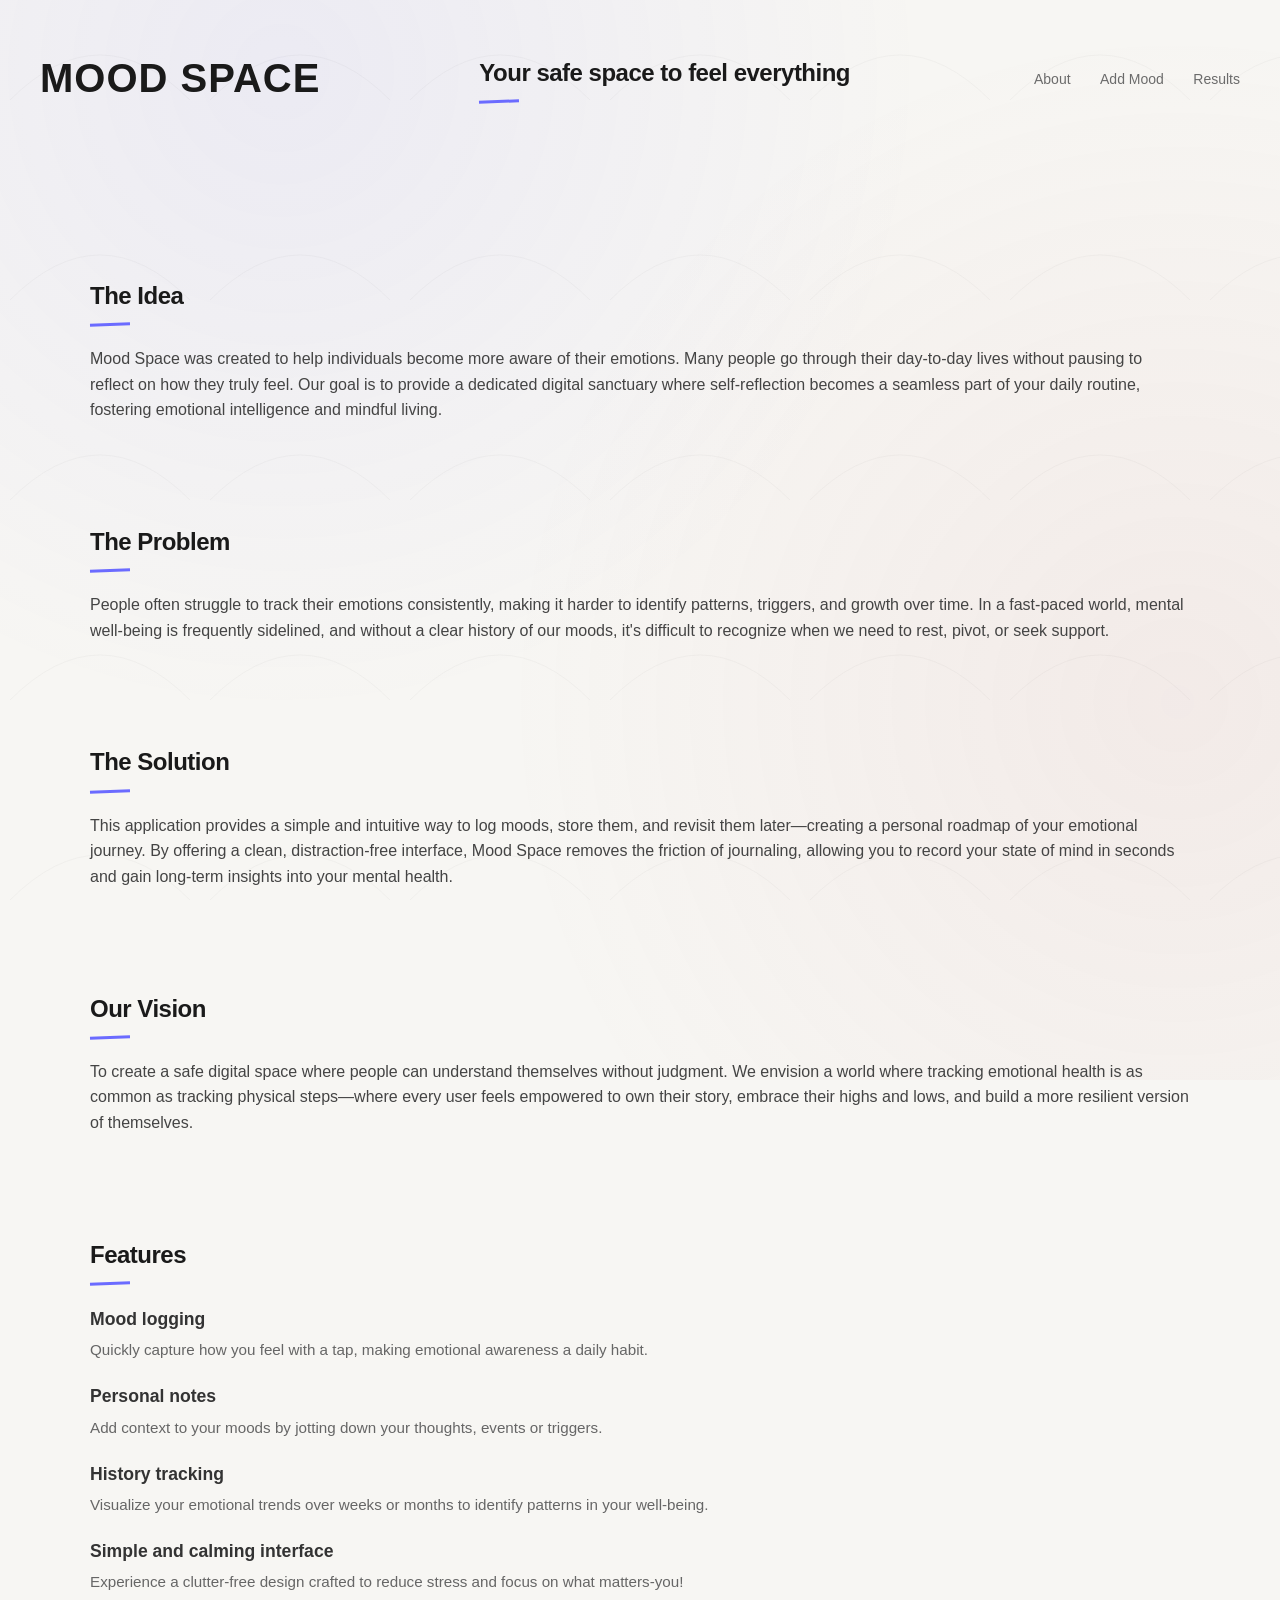
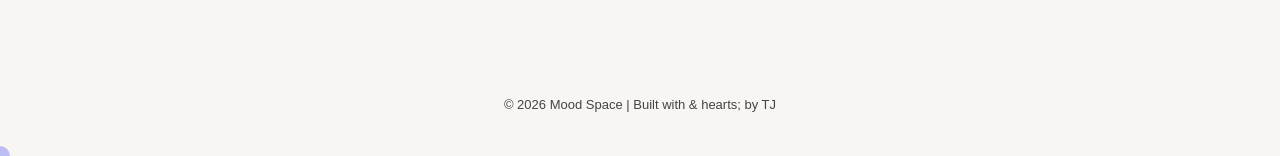
==== commit 1f921ae4: "Revise header text for emotional resonance; update styling for section margins and accent color" ====
--- a/about.html
+++ b/about.html
@@ -9,7 +9,7 @@
   <body>
     <header>
       <h1><a href="index.html">MOOD SPACE</a></h1>
-      <p>This is your space!</p>
+      <h2>Your safe space to <span>feel everything</span></h2>
       <nav>
         <a href="about.html">About</a>
         <a href="mood.html">Add Mood</a>
--- a/style.css
+++ b/style.css
@@ -43,7 +43,7 @@
 }
 
 section {
-  margin: 60px 0;
+  margin: 100px 0;
 }
 
 /* =========================
@@ -86,17 +86,22 @@
   margin: 0;
   text-align: center;
   padding: 80px 20px;
+  position: relative;
 }
 
 .hero h2 {
-  font-size: 2.5rem;
-  font-weight: 600;
+  font-size: 3.5rem;
+  font-weight: 700;
 }
 
 .hero p {
   max-width: 600px;
   margin: 10px auto;
   color: var(--text-secondary);
+}
+
+.hero h2 span {
+  color: var(--accent);
 }
 
 /* ==========================
@@ -330,7 +335,6 @@
   }
 }
 
-
 /* =========================
    SIGNATURE UPGRADE
    ========================= */
@@ -343,8 +347,17 @@
   left: -20%;
   width: 140%;
   height: 140%;
-  background: radial-gradient(circle at 30% 20%, rgba(107,107,255,0.08), transparent 40%),
-              radial-gradient(circle at 80% 70%, rgba(196,107,107,0.08), transparent 40%);
+  background:
+    radial-gradient(
+      circle at 30% 20%,
+      rgba(107, 107, 255, 0.08),
+      transparent 40%
+    ),
+    radial-gradient(
+      circle at 80% 70%,
+      rgba(196, 107, 107, 0.08),
+      transparent 40%
+    );
   z-index: -1;
 }
 
@@ -379,7 +392,7 @@
 .card:hover,
 .stat-card:hover {
   transform: translateY(-6px);
-  box-shadow: 0 20px 40px rgba(0,0,0,0.08);
+  box-shadow: 0 20px 40px rgba(0, 0, 0, 0.08);
 }
 
 /* FEATURE TITLES POP */
@@ -425,11 +438,13 @@
 }
 
 /* FORM = LESS BORING */
-select, textarea {
+select,
+textarea {
   transition: 0.2s;
 }
 
-select:hover, textarea:hover {
+select:hover,
+textarea:hover {
   border-color: var(--accent);
 }
 
@@ -461,8 +476,7 @@
   height: 100%;
   pointer-events: none;
 
-  background-image: 
-    url("data:image/svg+xml,%3Csvg width='200' height='200' xmlns='http://www.w3.org/2000/svg'%3E%3Cpath d='M10 100 Q 100 10 190 100' stroke='%231a1a1a' fill='none' stroke-width='1' opacity='0.08'/%3E%3C/svg%3E");
+  background-image: url("data:image/svg+xml,%3Csvg width='200' height='200' xmlns='http://www.w3.org/2000/svg'%3E%3Cpath d='M10 100 Q 100 10 190 100' stroke='%231a1a1a' fill='none' stroke-width='1' opacity='0.08'/%3E%3C/svg%3E");
 
   background-repeat: repeat;
   opacity: 0.4;
@@ -477,7 +491,7 @@
   width: 120px;
   height: 120px;
 
-  border: 2px solid rgba(0,0,0,0.1);
+  border: 2px solid rgba(0, 0, 0, 0.1);
   border-radius: 50%;
 
   animation: float 6s ease-in-out infinite;
@@ -491,16 +505,22 @@
   width: 80px;
   height: 80px;
 
-  border: 2px dashed rgba(0,0,0,0.1);
+  border: 2px dashed rgba(0, 0, 0, 0.1);
   border-radius: 20%;
 
   animation: float 8s ease-in-out infinite;
 }
 
 @keyframes float {
-  0% { transform: translateY(0px); }
-  50% { transform: translateY(-15px); }
-  100% { transform: translateY(0px); }
+  0% {
+    transform: translateY(0px);
+  }
+  50% {
+    transform: translateY(-15px);
+  }
+  100% {
+    transform: translateY(0px);
+  }
 }
 
 /* TEXT FEELS MORE HUMAN */
@@ -530,9 +550,9 @@
   width: 20px;
   height: 20px;
   border-radius: 50%;
-  background: rgba(107,107,255,0.4);
+  background: rgba(107, 107, 255, 0.4);
   pointer-events: none;
   transform: translate(-50%, -50%);
   mix-blend-mode: multiply;
   z-index: 999;
-}+}
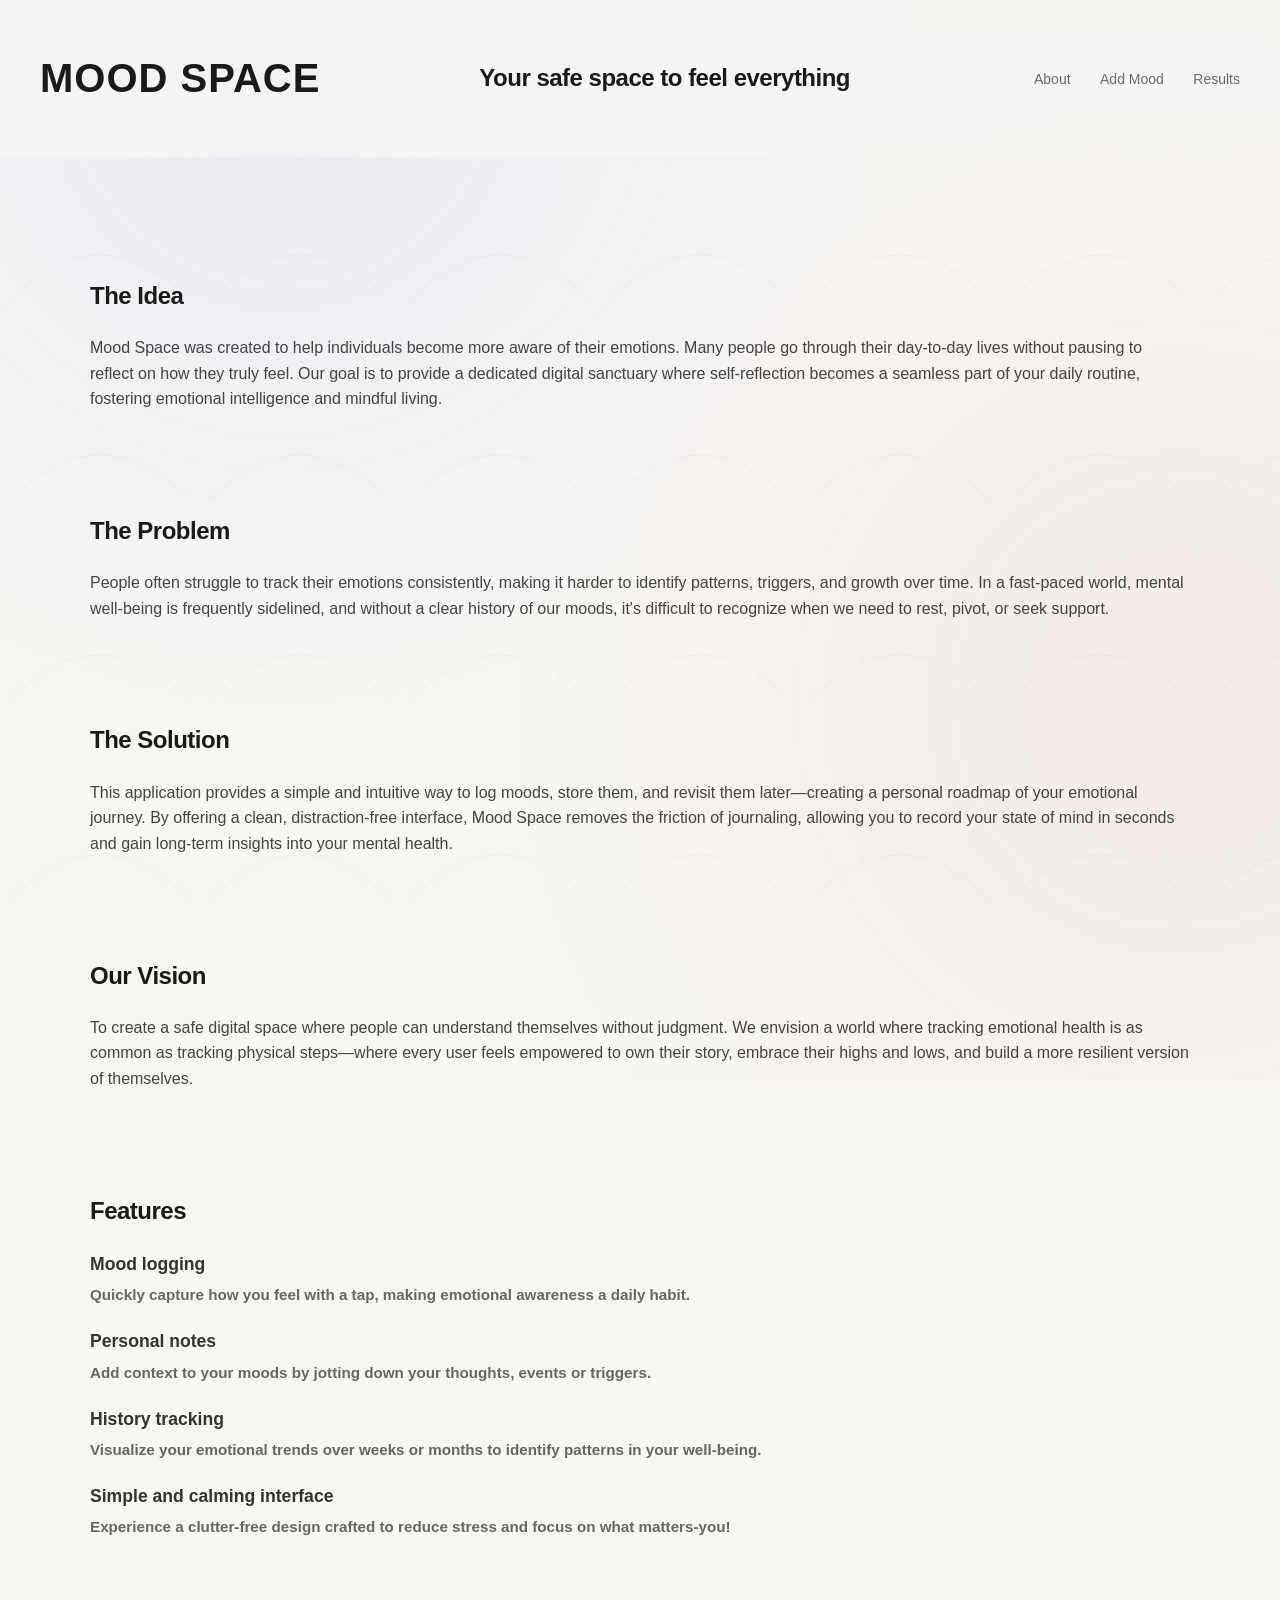
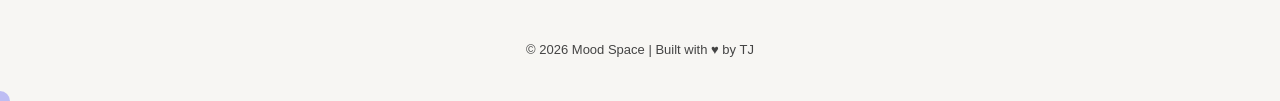
==== commit dfacda50: "Fix HTML entity for heart symbol in footer across multiple files" ====
--- a/about.html
+++ b/about.html
@@ -66,6 +66,7 @@
 
       <section class="features-list">
         <h2>Features</h2>
+        <ul>
           <li>Mood logging</li>
           <p>
             Quickly capture how you feel with a tap, making emotional awareness
@@ -90,7 +91,7 @@
       </section>
 
       <footer>
-        <p>© 2026 Mood Space | Built with & hearts; by TJ</p>
+        <p>© 2026 Mood Space | Built with &hearts; by TJ</p>
       </footer>
     </main>
 
--- a/style.css
+++ b/style.css
@@ -1,3 +1,8 @@
+a {
+  text-decoration: none;
+  color: inherit;
+}
+
 /* =========================
    MOOD SPACE DESIGN SYSTEM
    ========================= */
@@ -55,6 +60,11 @@
   justify-content: space-between;
   align-items: center;
   padding: 25px 40px;
+  backdrop-filter: blur(10px);
+  position: sticky;
+  top: 0;
+  background: rgba(247, 246, 243, 0.8);
+  z-index: 100;
 }
 
 header h1 a {
@@ -528,21 +538,10 @@
   letter-spacing: -0.5px;
 }
 
-/* IMPERFECT UNDERLINE */
-h2::after {
-  content: "";
-  display: block;
-  width: 40px;
-  height: 3px;
-  background: var(--accent);
-  margin-top: 8px;
-
-  transform: rotate(-2deg);
-}
 
 /* CURSOR GLOW */
 body {
-  cursor: cell;
+  cursor: none;
 }
 
 .cursor {
@@ -556,3 +555,22 @@
   mix-blend-mode: multiply;
   z-index: 999;
 }
+
+
+@media (max-width: 480px) {
+  header h1 a {
+    font-size: 28px;
+  }
+
+  .hero h2 {
+    font-size: 1.6rem;
+  }
+
+  main {
+    padding: 10px;
+  }
+
+  section {
+    margin: 60px 0;
+  }
+}
